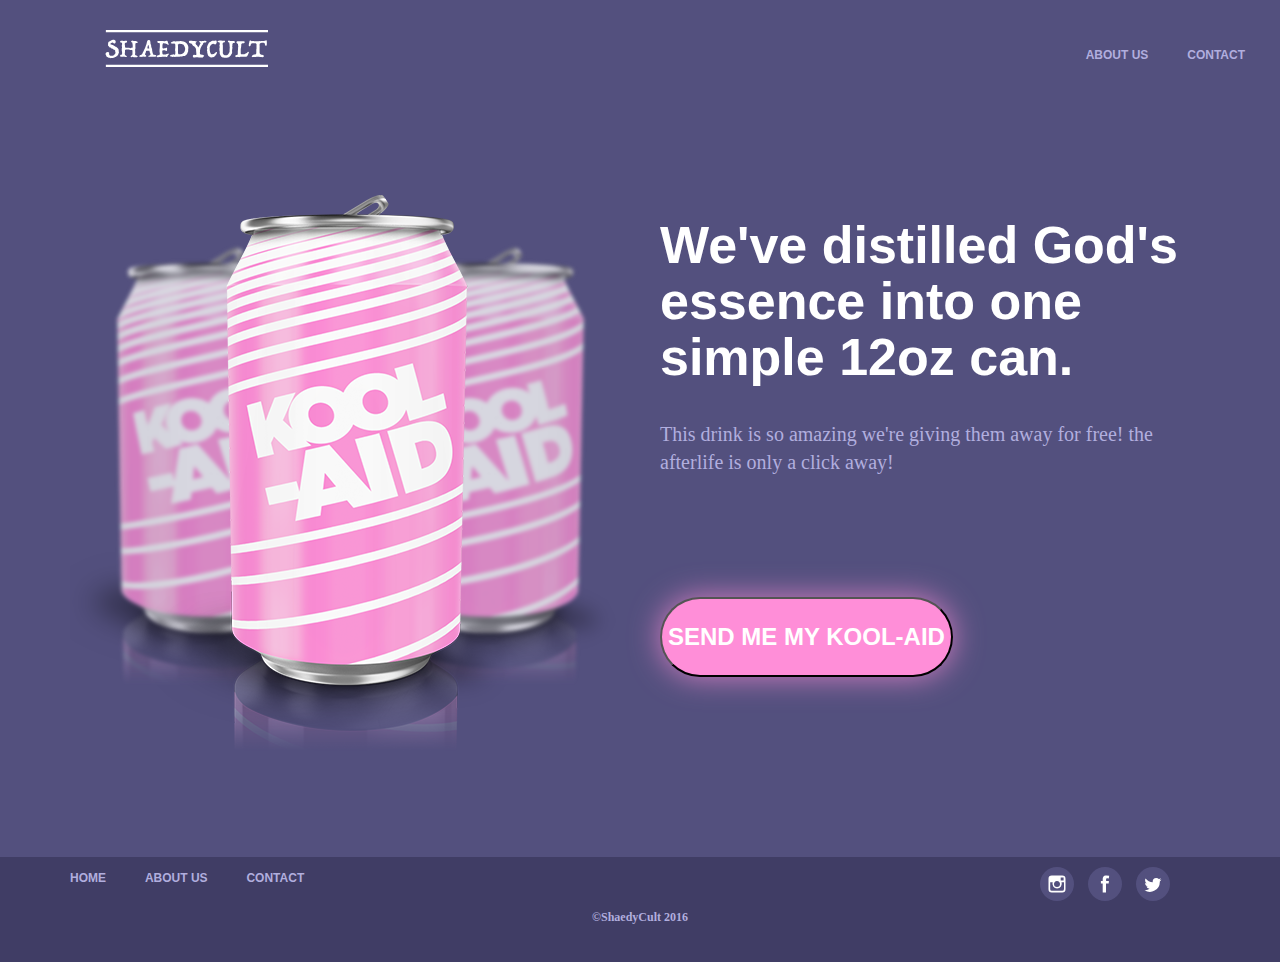
==== index.html @ 70816054 "added content to the files" ====
<!DOCTYPE html>
<html>
  <head>
    <meta charset="utf-8">
    <link rel="stylesheet" href="css/bootstrap.css">
    <link rel="stylesheet" href="css/styles.css">
    <title>ShaedyCult</title>
  </head>
  <body>
    <header>
      <div class="container">
        <div class="header-left">
          <img id="logo" src="images/logo.svg"/>
        </div>
        <div class="header-right">
          <nav id="head">
            <ul>
              <li><a href="./about.html">ABOUT US</a></li>
              <li><a href="./contact.html">CONTACT</a></li>
            </ul>
          </nav>
        </div>
      </div>
    </header>
    <div class="container">
      <div id="leftArea">
        <img src="images/sodacans.png"/>
      </div>
      <div id="rightArea">
        <h1>We've distilled God's essence into one simple 12oz can.</h1>
        <p>
          This drink is so amazing we're giving them away for free! the afterlife is only a click away!
        </p>
        <button type="button" name="button" id="kool">SEND ME MY KOOL-AID</button>
      </div>
    </div>
    <footer>
      <div class="container">
        <nav id="foot">
          <div id="links" class="footer-left">
            <li><a href="./index.html">HOME</a></li>
            <li><a href="./about.html">ABOUT US</a></li>
            <li><a href="./contact.html">CONTACT</a></li>
          </div>
          <div id="social" class="footer-right">
            <li><img id="instagram" src="images/instagram.svg"/></li>
            <li><img id="facebook" src="images/facebook.svg"/></li>
            <li><img id="twitter" src="images/twitter.svg"/></li>
          </div>
        </nav>
        <div class="legal">
          <br>©ShaedyCult 2016
        </div>
      </div>
    </footer>
  </body>
</html>
---- css/styles.css ----
body{
  background: #53507E;
}
header{
  height: 37px;
  width: 1100px;
  margin: 30px auto 115px;
  text-align: center;
}
.header-right{
  float: right;
}
#logo{
  height: 37px;
}
.header-left{
  float: left;
}
header nav li{
  display: inline-block;
}
header nav li a{
  font-family: "Raleway", sans-serif;
  font-weight: 800;
  font-size: 12px;
  color: #B1AEDE;
  margin-left: 35px;
  margin-top: 12px;
}
header nav li a:hover{
  color: white;
}
header nav li a:active{
  color: white;
  border-bottom-width: 2px;
  border-bottom-style: solid;
  border-bottom-color: #FF8ED8;
}
#leftArea{
  width: 550px;
  float: left;
}
#rightArea{
  width: 550px;
  float: right;
}
#rightArea h1{
  font-family: "Raleway", sans-serif;
  font-weight: 800;
  font-size: 52px;
  color: white;
  line-height: 56px;
  margin-bottom: 35px;
}
#rightArea p{
  font-family: "Roboto Slab", serif;
  font-weight: 400;
  font-size: 20px;
  color: #B1AEDE;
  margin-bottom: 120px;
}
#kool{
  height: 80px;
  padding: 30 45;
  border-radius: 40px;
  box-shadow: 0 0 30px rgba(255, 142, 216, 0.75);
  background-color: #FF8ED8;
  font-family: "Raleway", sans-serif;
  font-weight: 800;
  font-size: 24px;
  color: white;
}
#kool:hover{
  box-shadow: 0 0 30px rgba(64, 61, 101, 0.75);
  color: #403D65;
}
#about-us{
  width: 750px;
  padding: 80px;
  margin-top: 0;
  margin: auto;
  margin-bottom: 90px;
  background-color: white;
  box-shadow: 0 0 100px rgba(255, 255, 255, 0.75);
}
#about-us h3{
  font-family: "Raleway", sans-serif;
  font-weight: 800;
  font-size: 24px;
  color: #FF8ED8;
  margin-bottom: 35px;
}
#about-us p{
  font-family: "Roboto Slab", serif;
  font-weight: 400;
  font-size: 18px;
  color: #5C5C5C;
  max-width: 480px;
}
#jebediah{
  width: 750px;
  padding: 80px 80px 80px 180px;
  margin-top: 0;
  margin: auto;
  margin-bottom: 90px;
  background-color: white;
  box-shadow: 0 0 100px rgba(255, 255, 255, 0.75);
  position: relative;
}
#jeb{
  width: 208px;
  position: absolute;
  top: -40px;
  left: -70px;
  border: 20px solid white;
  border-radius: 50%;
}
#name{
  font-family: "Raleway", sans-serif;
  font-weight: 800;
  font-size: 20px;
  margin-bottom: 10px;
  color: #5C5C5C;
}
#title{
  font-family: "Raleway", sans-serif;
  font-weight: 800;
  font-size: 20px;
  margin-bottom: 10px;
  color: #FF8ED8;
}
#jebediah p{
  font-family: "Roboto Slab", serif;
  font-weight: 400;
  font-size: 18px;
  color: #5C5C5C;
  max-width: 480px;
}
#jezebelle{
  width: 750px;
  padding: 80px 180px 80px 80px;
  margin-top: 0;
  margin: auto;
  margin-bottom: 90px;
  background-color: white;
  box-shadow: 0 0 100px rgba(255, 255, 255, 0.75);
  position: relative;
}
#jez{
  width: 208px;
  position: absolute;
  top: -40px;
  right: -70px;
  border: 20px solid white;
  border-radius: 50%;
}
#jezebelle h6{
  text-align: right;
}
#jezebelle p{
  text-align: right;
  font-family: "Roboto Slab", serif;
  font-weight: 400;
  font-size: 18px;
  color: #5C5C5C;
  max-width: 480px;
}
#intro{
  width: 750px;
  padding: 80px;
  margin-top: 0;
  margin: auto;
  margin-bottom: 90px;
  background-color: white;
  box-shadow: 0 0 100px rgba(255, 255, 255, 0.75);
}
#intro h3{
  font-family: "Raleway", sans-serif;
  font-weight: 800;
  font-size: 24px;
  color: #FF8ED8;
  margin-bottom: 35px;
}
#intro p{
  font-family: "Roboto Slab", serif;
  font-weight: 400;
  font-size: 18px;
  color: #5C5C5C;
  max-width: 480px;
}
#form{
  width: 500px;
  margin: 0 auto;
}
#form input{
  outline: none;
  border: none;
  border-bottom: 2px solid white;
  height: 35px;
  background: none;
  font-family: "Roboto Slab", serif;
  font-weight: 700;
  font-size: 18px;
  color: white;
  padding-left: 0;
  margin: 20px 0 0 0;
}
#form input-placeholder{
  color: #B1AEDE;
}
#email{
  width: 100%;
}
#confirmemail{
  width: 100%;
}
#firstname{
  width: 45%;
  float: left;
}
#lastname{
  width: 45%;
  float: right;
}
#contact-button{
  text-align: center;
  padding-top: 45px;
}
#afterlife{
  height: 60px;
  padding: 0 45px;
  border-radius: 30px;
  box-shadow: 0 0 30px rgba(255, 142, 216, 0.75);
  background: #FF8ED8;
  font-family: "Raleway", sans-serif;
  font-weight: 800;
  font-size: 18px;
  color: white;
}
#afterlife:hover{
  box-shadow: 0 0 30px rgba(64, 61, 101, 0.75);
  color: #403D65;
}
footer{
  margin-top: 100px;
  height: 105px;
  background-color: #403D65;
  text-align: center;
}
footer nav li{
  display: inline-block;
}
footer nav li a{
  font-family: "Raleway", sans-serif;
  font-weight: 800;
  font-size: 12px;
  color: #B1AEDE;
  margin-right: 35px;
  margin-top: 10px;
}
footer nav li a:hover{
  color: white;
}
#foot{
  width: 1100px;
  height 34px;
  padding-top: 10px;
  padding-bottom: 10px;
  padding-left: 0;
  padding-right: 0;
}
.legal{
  height: 35px;
  margin-top: 15px;
  font-family: "Roboto Slab", serif;
  font-weight: 600;
  font-size: 12px;
  color: #B1AEDE;
  text-align: center;
}
.footer-left{
  float: left;
}
.footer-right{
  float: right;
}
#facebook{
  width: 34px;
  margin-left: 10px;
}
#facebook:hover{
  opacity: .75;
}
#instagram{
  width: 34px;
  margin-left: 10px;
}
#instagram:hover{
  opacity: .75;
}
#twitter{
  width: 34px;
  margin-left: 10px;
}
#twitter:hover{
  opacity: .75;
}
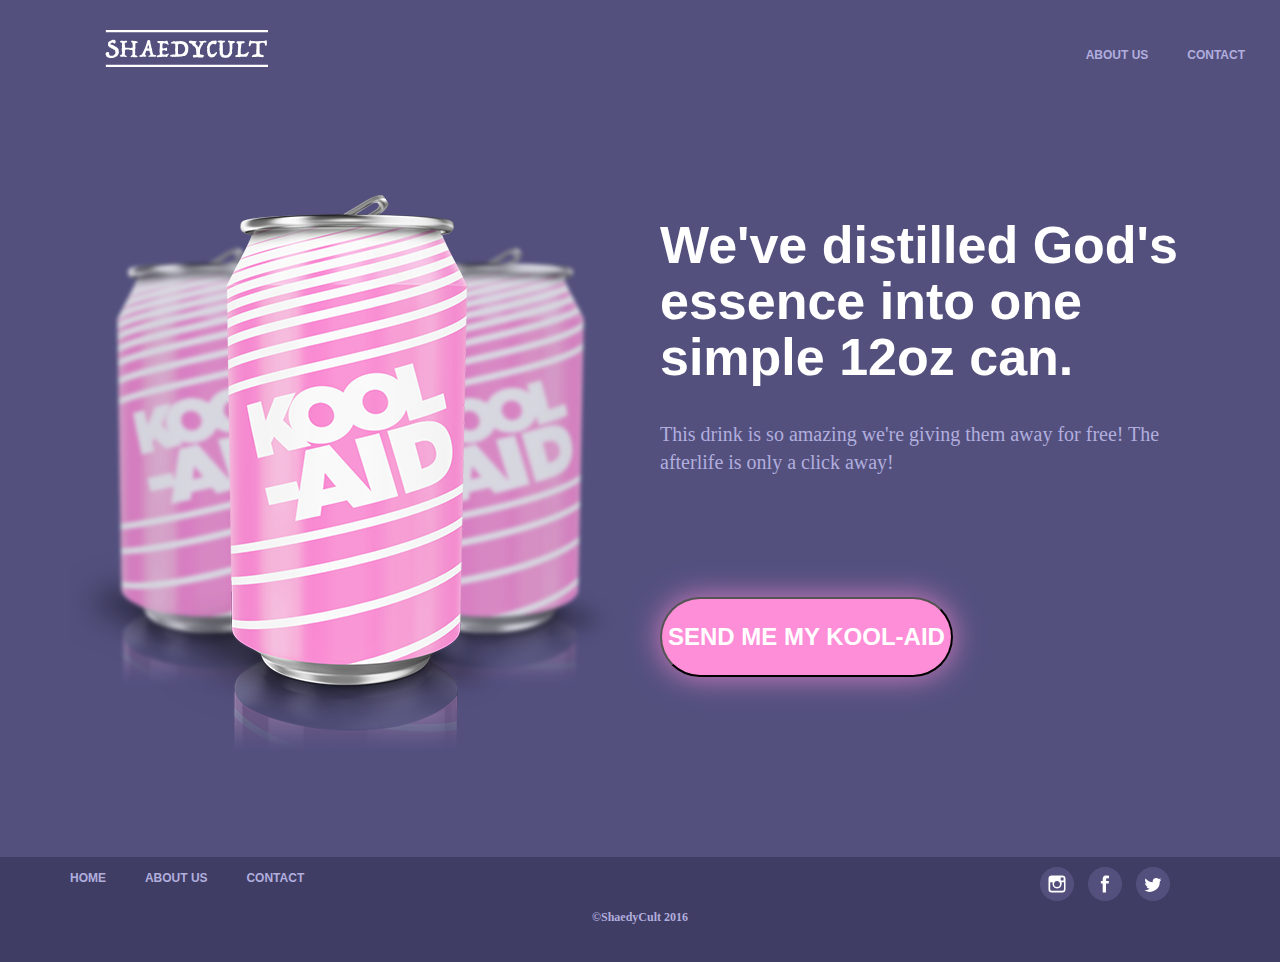
==== commit 1ee605c8: "update" ====
--- a/index.html
+++ b/index.html
@@ -29,7 +29,7 @@
       <div id="rightArea">
         <h1>We've distilled God's essence into one simple 12oz can.</h1>
         <p>
-          This drink is so amazing we're giving them away for free! the afterlife is only a click away!
+          This drink is so amazing we're giving them away for free! The afterlife is only a click away!
         </p>
         <button type="button" name="button" id="kool">SEND ME MY KOOL-AID</button>
       </div>
--- a/css/styles.css
+++ b/css/styles.css
@@ -69,6 +69,7 @@
   font-weight: 800;
   font-size: 24px;
   color: white;
+  outline: none;
 }
 #kool:hover{
   box-shadow: 0 0 30px rgba(64, 61, 101, 0.75);
@@ -236,6 +237,7 @@
   font-weight: 800;
   font-size: 18px;
   color: white;
+  outline: none;
 }
 #afterlife:hover{
   box-shadow: 0 0 30px rgba(64, 61, 101, 0.75);
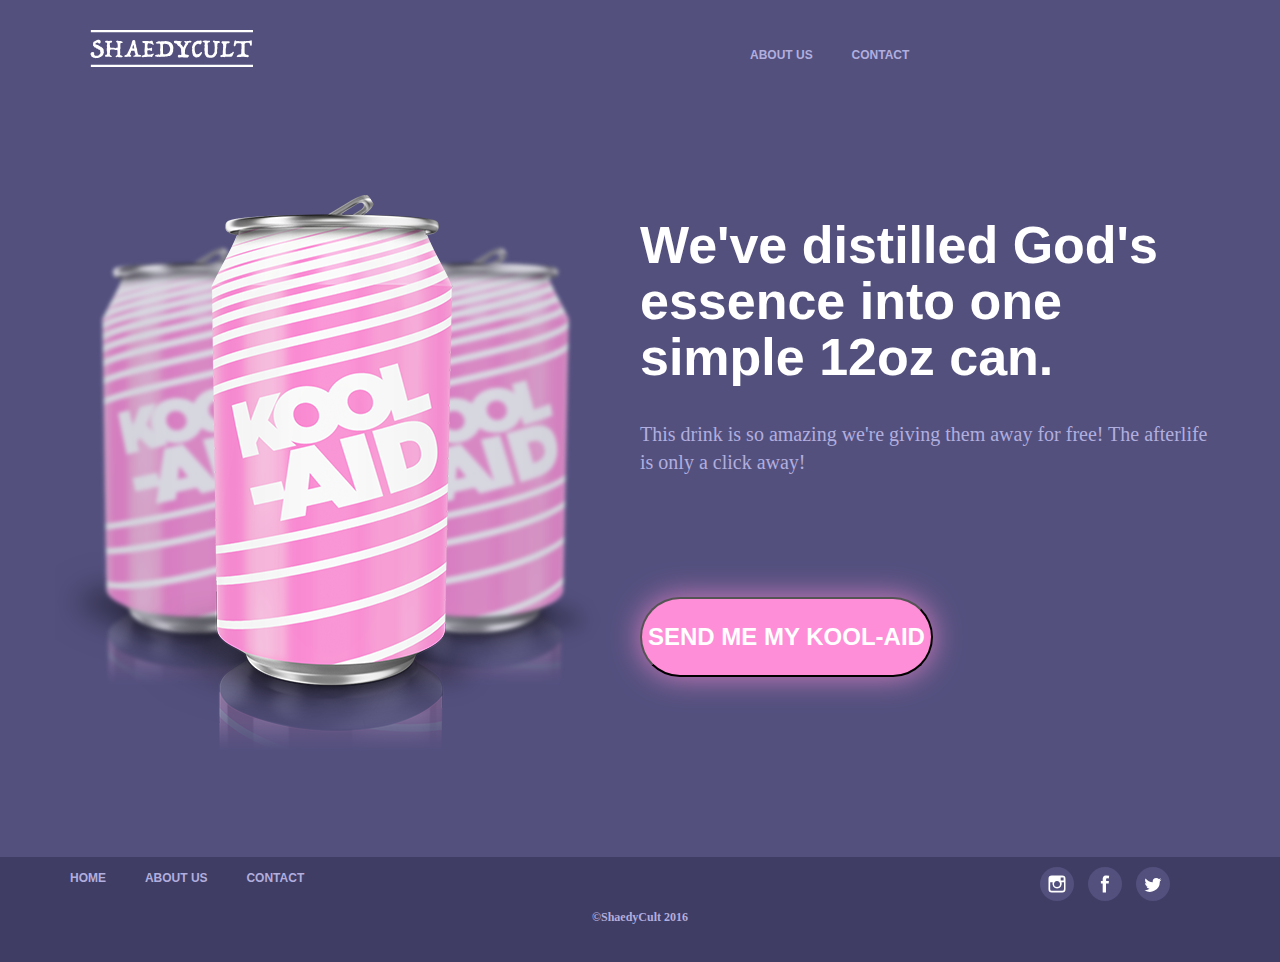
==== commit 6137535e: "added bootstrap responsiveness" ====
--- a/index.html
+++ b/index.html
@@ -2,6 +2,7 @@
 <html>
   <head>
     <meta charset="utf-8">
+    <script src="https://ajax.googleapis.com/ajax/libs/jquery/1.12.4/jquery.min.js"></script>
     <link rel="stylesheet" href="css/bootstrap.css">
     <link rel="stylesheet" href="css/styles.css">
     <title>ShaedyCult</title>
@@ -9,29 +10,33 @@
   <body>
     <header>
       <div class="container">
-        <div class="header-left">
-          <img id="logo" src="images/logo.svg"/>
-        </div>
-        <div class="header-right">
-          <nav id="head">
-            <ul>
-              <li><a href="./about.html">ABOUT US</a></li>
-              <li><a href="./contact.html">CONTACT</a></li>
-            </ul>
-          </nav>
+        <div class="row">
+          <div class="header-left col-sm-6 col-xs-12">
+            <img id="logo" src="images/logo.svg"/>
+          </div>
+          <div class="header-right col-sm-6 col-xs-12">
+            <nav id="head">
+              <ul>
+                <li><a href="./about.html">ABOUT US</a></li>
+                <li><a href="./contact.html">CONTACT</a></li>
+              </ul>
+            </nav>
+          </div>
         </div>
       </div>
     </header>
     <div class="container">
-      <div id="leftArea">
-        <img src="images/sodacans.png"/>
-      </div>
-      <div id="rightArea">
-        <h1>We've distilled God's essence into one simple 12oz can.</h1>
-        <p>
-          This drink is so amazing we're giving them away for free! The afterlife is only a click away!
-        </p>
-        <button type="button" name="button" id="kool">SEND ME MY KOOL-AID</button>
+      <div class="row">
+        <div id="leftArea" class="col-lg-6 col-sm-12">
+          <img src="images/sodacans.png"/>
+        </div>
+        <div id="rightArea" class="col-lg-6 col-sm-12">
+          <h1>We've distilled God's essence into one simple 12oz can.</h1>
+          <p>
+            This drink is so amazing we're giving them away for free! The afterlife is only a click away!
+          </p>
+          <button type="button" name="button" id="kool">SEND ME MY KOOL-AID</button>
+        </div>
       </div>
     </div>
     <footer>
@@ -53,5 +58,6 @@
         </div>
       </div>
     </footer>
+    <script src="./js/glow.js"></script>
   </body>
 </html>
--- a/css/styles.css
+++ b/css/styles.css
@@ -5,13 +5,16 @@
   height: 37px;
   width: 1100px;
   margin: 30px auto 115px;
-  text-align: center;
 }
 .header-right{
   float: right;
 }
 #logo{
   height: 37px;
+  transition: all 0.5s linear;
+}
+#logo.glow{
+  box-shadow: 0 0 100px rgba(255, 255, 255, 0.75);
 }
 .header-left{
   float: left;
@@ -35,14 +38,6 @@
   border-bottom-width: 2px;
   border-bottom-style: solid;
   border-bottom-color: #FF8ED8;
-}
-#leftArea{
-  width: 550px;
-  float: left;
-}
-#rightArea{
-  width: 550px;
-  float: right;
 }
 #rightArea h1{
   font-family: "Raleway", sans-serif;
@@ -83,6 +78,10 @@
   margin-bottom: 90px;
   background-color: white;
   box-shadow: 0 0 100px rgba(255, 255, 255, 0.75);
+  transition: all .5s linear;
+}
+#about-us.glow{
+  box-shadow: 0 0 200px rgba(255, 255, 255, 0.75);
 }
 #about-us h3{
   font-family: "Raleway", sans-serif;
@@ -248,6 +247,7 @@
   height: 105px;
   background-color: #403D65;
   text-align: center;
+  width: auto;
 }
 footer nav li{
   display: inline-block;
